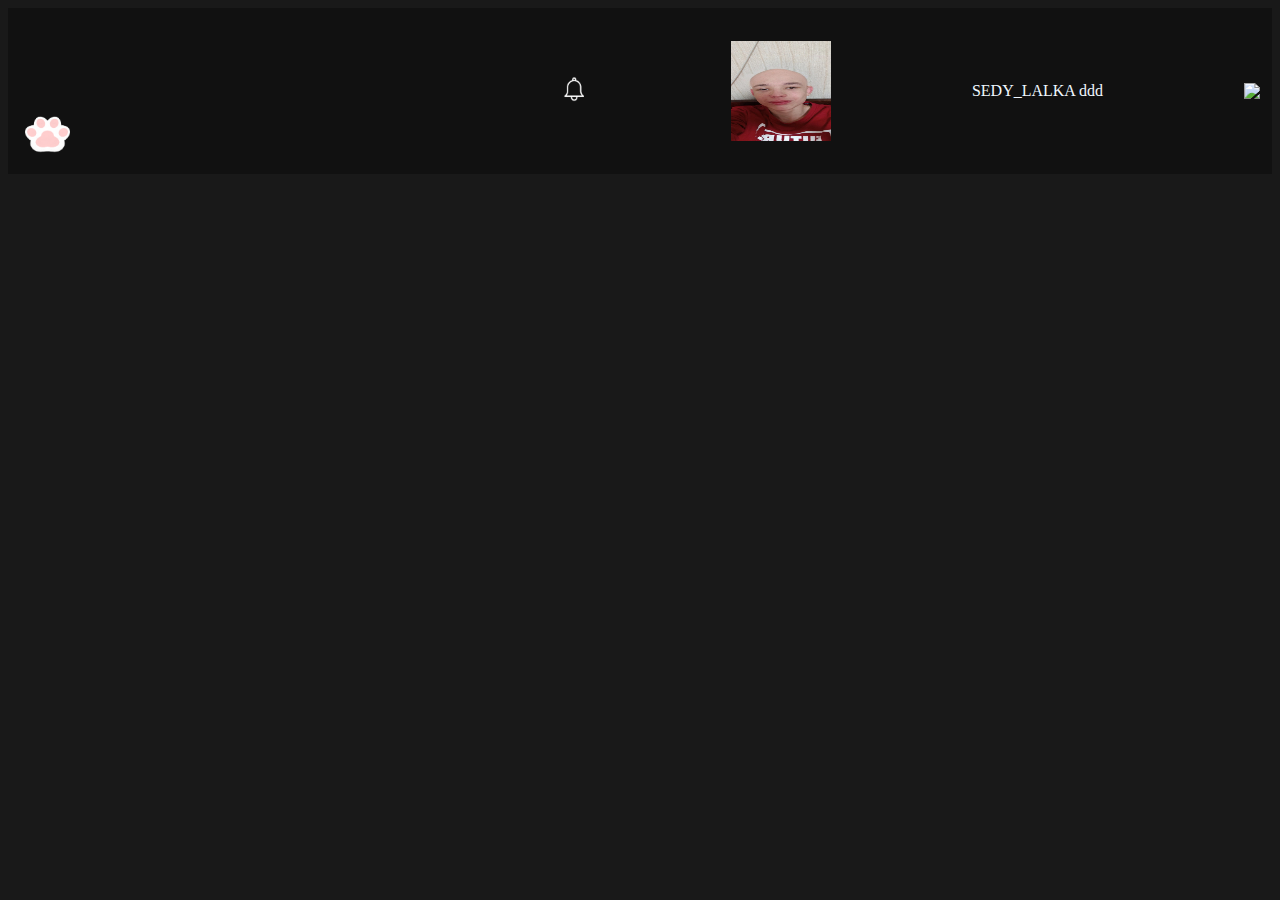
==== profile.html @ a7bff2e8 "сделали менюшк на правую сторону и вайбуем" ====
<!DOCTYPE html>
<html lang="en">
<head>
    <meta charset="UTF-8">
    <meta name="viewport" content="width=device-width, initial-scale=1.0">
    <title>Пользователь</title>
    <link rel="stylesheet" href="profile.css"> 
</head>
<body>
    <header class="header">
        <div class="headerDiv">

            <div class="paw" onclick="openNav()"><img src="images/paw icon.png" width="55px"></div>
            <div class = "headerPanel">

                <div class="notificButton" onclick="openNav()"><img src="images/notific icon.png" width="15px"></div>
                
                <div class="headerAva">
                    <img src="images/cute.png">
                </div>

                <div class="headerNick">
                    <p>SEDY_LALKA ddd</p>
                </div>

                <img src="arrow.svg"></img>

            </div>
    </header>
</body>
</html>
---- profile.css ----
html {
    background-color: rgb(25,25,25);
}
  
.header {  
    width: auto; height: 150px;
    padding: 8px 12px;
    background-color: rgb(17, 17, 17);
    
}

.headerDiv {
    width: auto; height: 150px;
    position: relative;
   

  
}

.headerPanel {
    right: 0px;
    width: 700px;
    height: 150px;
    position: absolute;
    display: flex;
    justify-content: space-between;
    margin: 0 auto;
    align-items: center;
    
}

.playfair-display-uniquifier {
    font-family: "Playfair Display", serif;
    font-optical-sizing: auto;
    font-weight: weight;
    font-style: normal;
}

.paw { 
    position: absolute;
    bottom: 0;
}

.notificButton img {
    filter: invert(100%);
    width: 30px;
 

}

.notificButton {
    text-align: center;
    width: 100%; height: 100%;
    justify-content: center;
    align-items: center;
    width: fit-content;
    height: fit-content;
}

.headerAva img {
    width: 100px;
    height: 100px;

 

}

.headerAva {
    width: 100px;
    height: 100px;
  
}

.headerNick p {
    color: aliceblue;
  
}

.headerNick {
    text-align: center;
    justify-content: center;
    align-items: center;
    width: fit-content;
    height: fit-content;
}
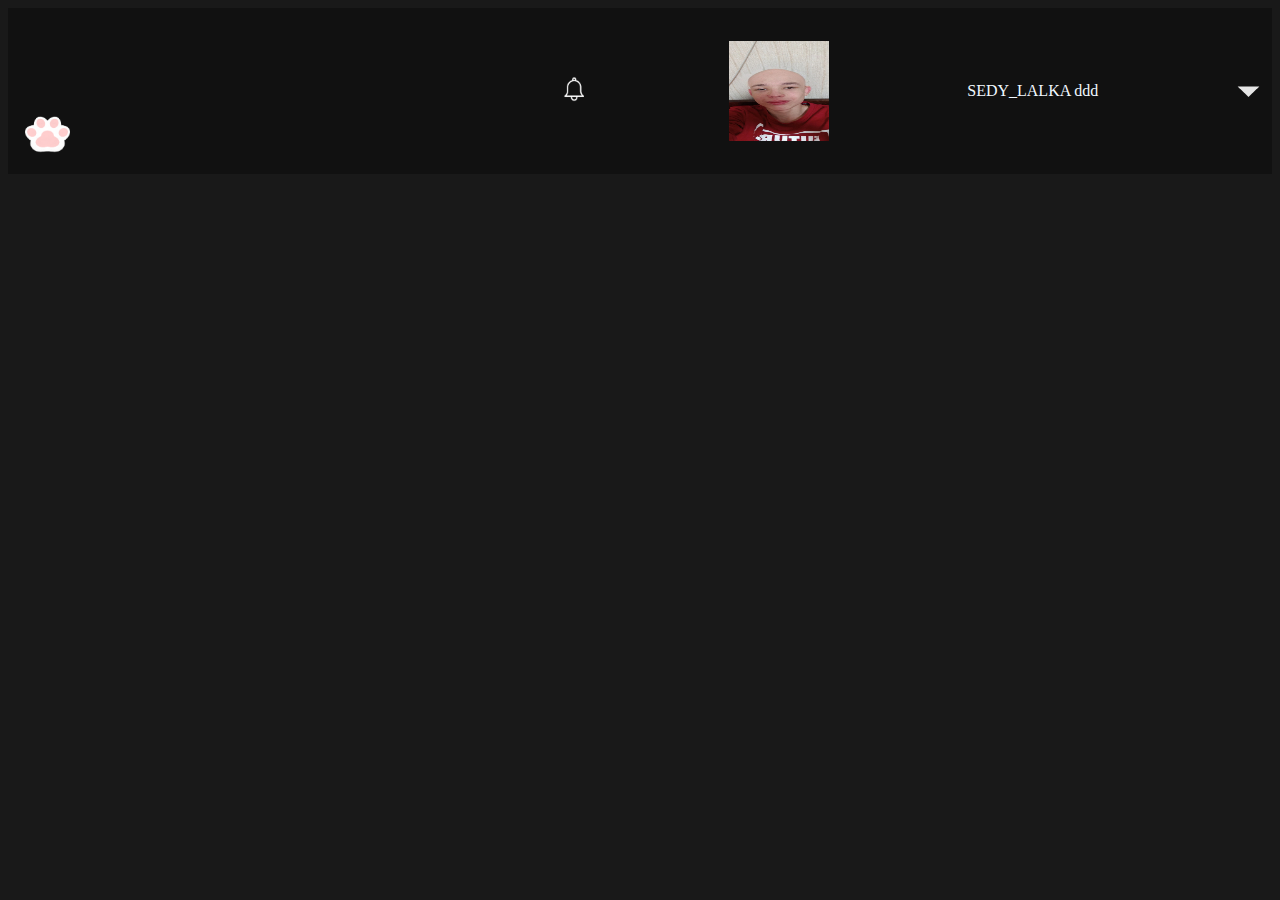
==== commit 9bed6a86: "сделали верхнее меню еще пизже. Осталось ток маржины короче забабахать и все" ====
--- a/profile.html
+++ b/profile.html
@@ -23,7 +23,7 @@
                     <p>SEDY_LALKA ddd</p>
                 </div>
 
-                <img src="arrow.svg"></img>
+                <img src="images/arrow.png"></img>
 
             </div>
     </header>
--- a/profile.css
+++ b/profile.css
@@ -12,9 +12,7 @@
 .headerDiv {
     width: auto; height: 150px;
     position: relative;
-   
-
-  
+ 
 }
 
 .headerPanel {
@@ -60,20 +58,16 @@
 .headerAva img {
     width: 100px;
     height: 100px;
-
- 
-
 }
 
 .headerAva {
     width: 100px;
     height: 100px;
-  
+
 }
 
 .headerNick p {
     color: aliceblue;
-  
 }
 
 .headerNick {
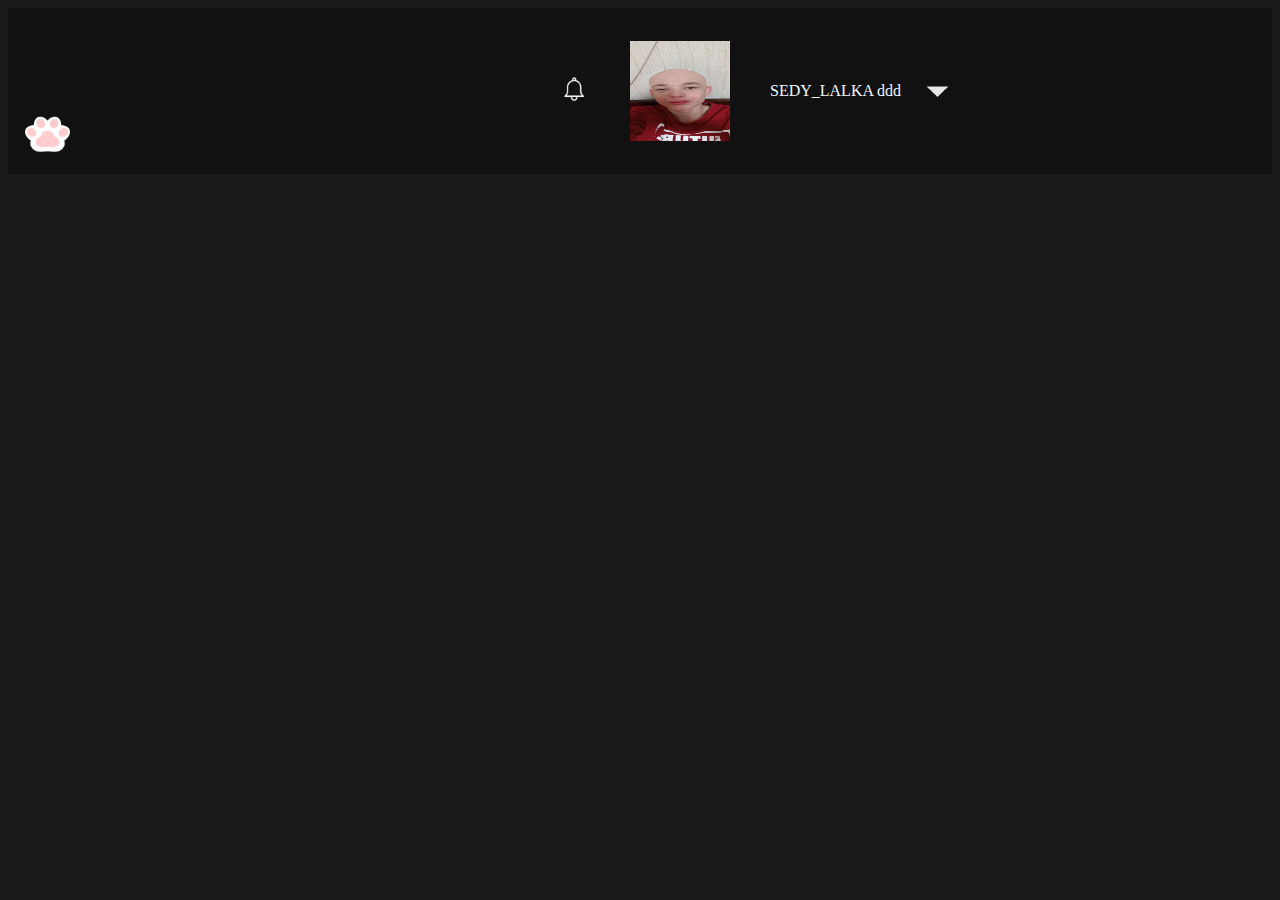
==== commit cf6cc2b7: "настроили нормально блять верхнее меню (шапку) урааааа" ====
--- a/profile.html
+++ b/profile.html
@@ -22,10 +22,12 @@
                 <div class="headerNick">
                     <p>SEDY_LALKA ddd</p>
                 </div>
+                
+                <img class="avaArrow" src="images/arrow.png"></img>
 
-                <img src="images/arrow.png"></img>
-
-            </div>
+            </div> 
+            
+            
     </header>
 </body>
 </html>--- a/profile.css
+++ b/profile.css
@@ -21,7 +21,6 @@
     height: 150px;
     position: absolute;
     display: flex;
-    justify-content: space-between;
     margin: 0 auto;
     align-items: center;
     
@@ -63,7 +62,7 @@
 .headerAva {
     width: 100px;
     height: 100px;
-
+    padding:40px;
 }
 
 .headerNick p {
@@ -76,4 +75,8 @@
     align-items: center;
     width: fit-content;
     height: fit-content;
+}
+.avaArrow {
+   
+    padding:25px;
 }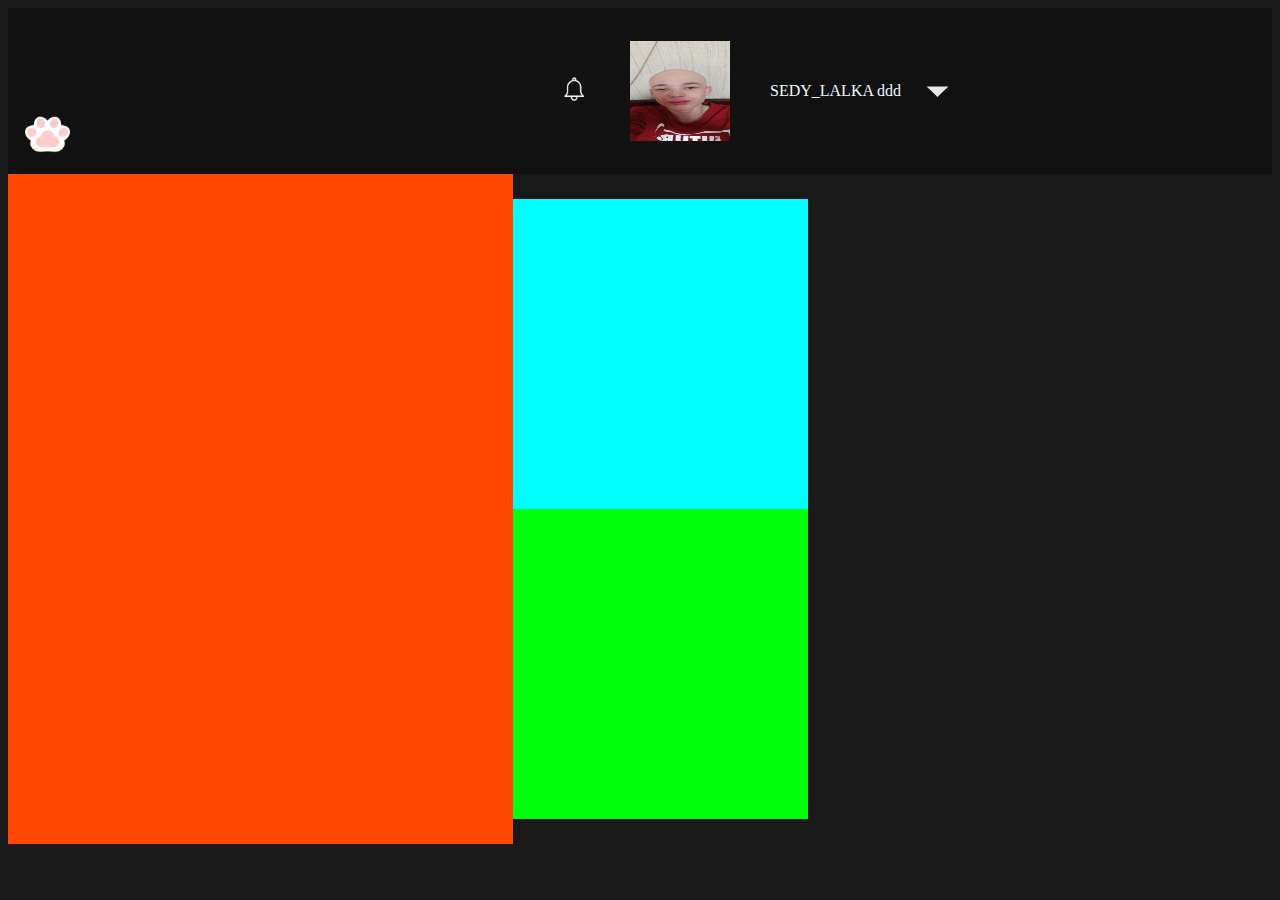
==== commit 72a1c85d: "сделали шапку и начинаем делать главную хуету" ====
--- a/profile.html
+++ b/profile.html
@@ -24,10 +24,25 @@
                 </div>
                 
                 <img class="avaArrow" src="images/arrow.png"></img>
+            </div> 
+    </header>
 
-            </div> 
-            
-            
-    </header>
+    <div class="main">
+        <div class="profile-block">
+
+        </div>
+
+        <div class="blocks-div">
+            <div class="block-1">
+
+            </div>
+
+
+            <div class="block-2">
+                
+            </div>
+        </div>
+    </div>
+
 </body>
 </html>--- a/profile.css
+++ b/profile.css
@@ -55,6 +55,7 @@
 }
 
 .headerAva img {
+
     width: 100px;
     height: 100px;
 }
@@ -79,4 +80,44 @@
 .avaArrow {
    
     padding:25px;
-}+}
+.main{
+
+}
+.profile-div{
+height:;
+width: ;
+}
+.blocks-div{
+
+}
+
+.main {
+    display: flex;
+    align-items: center;
+    text-align: center;
+    
+
+}
+
+.profile-block {
+    background-color: rgb(255, 72, 0);
+    height:670px;
+    width: 505px;
+}
+
+.block-1 {
+    background-color: aqua;
+    height:310px;
+    width: 295px;
+    text-align: center;
+}
+
+.block-2 {
+    background-color: rgb(0, 255, 13);
+    height:310px;
+    width: 295px;
+    text-align: center;
+}
+
+
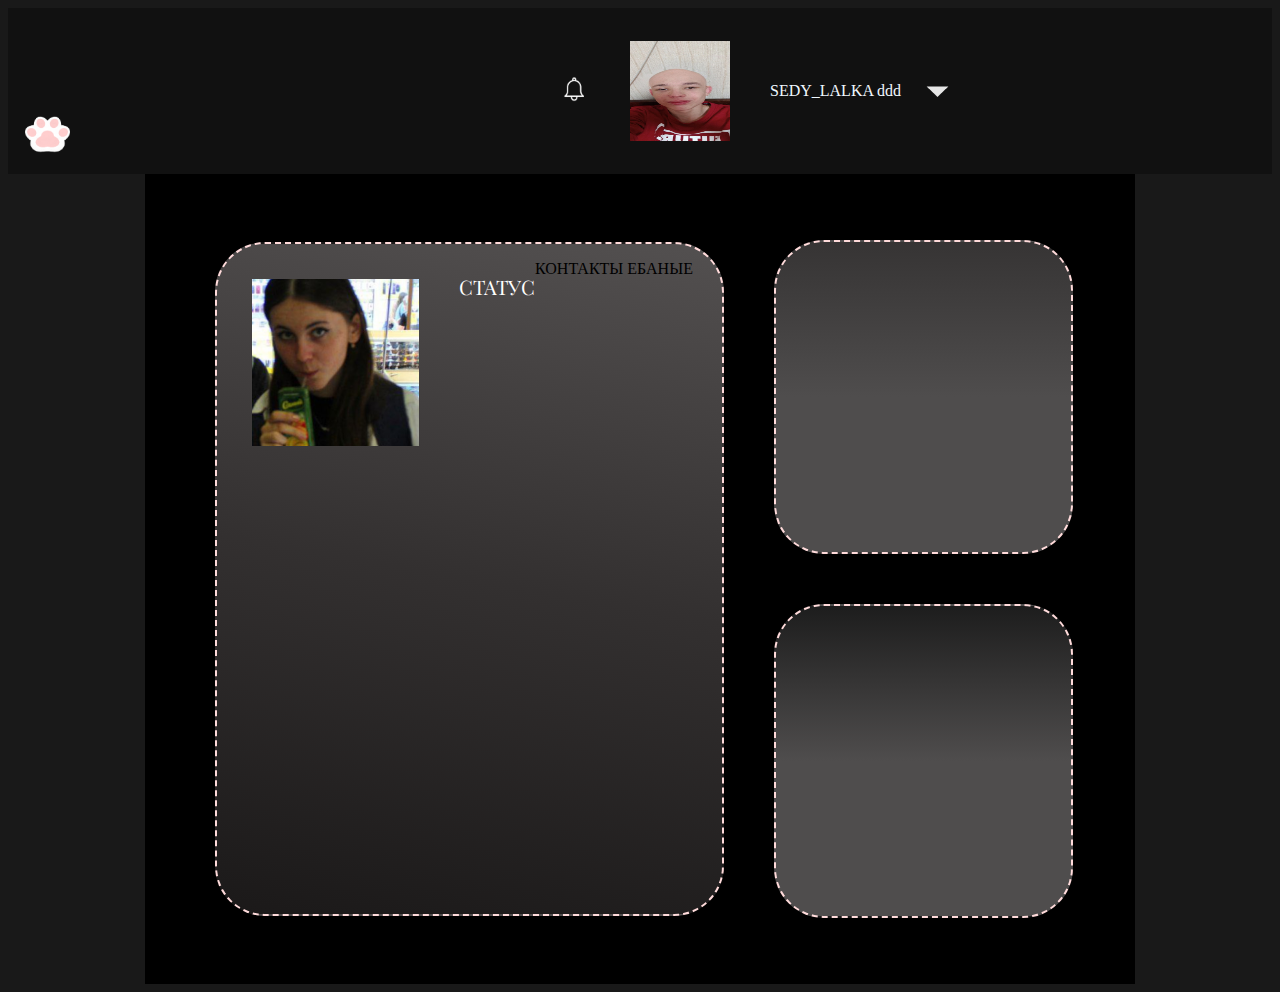
==== commit f1923ad7: "начали заполнять блок профиля. Я ебал градиенты." ====
--- a/profile.html
+++ b/profile.html
@@ -1,8 +1,12 @@
 <!DOCTYPE html>
 <html lang="en">
 <head>
+    
     <meta charset="UTF-8">
     <meta name="viewport" content="width=device-width, initial-scale=1.0">
+    <link rel="preconnect" href="https://fonts.googleapis.com">
+    <link rel="preconnect" href="https://fonts.gstatic.com" crossorigin>
+    <link href="https://fonts.googleapis.com/css2?family=Cute+Font&family=DM+Serif+Display:ital@0;1&family=Merienda:wght@300..900&family=Playfair+Display:ital,wght@0,400..900;1,400..900&family=Rokkitt:ital,wght@0,100..900;1,100..900&family=Snowburst+One&display=swap" rel="stylesheet">
     <title>Пользователь</title>
     <link rel="stylesheet" href="profile.css"> 
 </head>
@@ -29,8 +33,21 @@
 
     <div class="main">
         <div class="profile-block">
-
+            <div class = "ava">
+            <img src = "images/vetka.png">
+            </div>
+            <div class = "status">
+                <p> СТАТУС</p>
+            </div>
+            <div class = "contact">
+                <p> КОНТАКТЫ ЕБАНЫЕ</p>
+            </div>
+            <div class = "socsety"></div>
+            <img src = "">
+            <img src = "">
+            <img src = "">
         </div>
+    
 
         <div class="blocks-div">
             <div class="block-1">
--- a/profile.css
+++ b/profile.css
@@ -81,43 +81,106 @@
    
     padding:25px;
 }
-.main{
 
-}
-.profile-div{
-height:;
-width: ;
-}
-.blocks-div{
-
-}
 
 .main {
     display: flex;
     align-items: center;
     text-align: center;
+    margin: 0 auto;
+    width:990px;
+    height:810px;
+    background-color: black;
     
 
 }
 
 .profile-block {
-    background-color: rgb(255, 72, 0);
+
+    background-image: linear-gradient(10deg, #1b1919, #333030, #535050);
+    border: 2px dashed rgb(255, 219, 219);
+
+    /* background-image:-o-linear-gradient(); */
     height:670px;
     width: 505px;
+    margin-left: 70px;
+    margin-right: 50px;
+    margin-top: 70px;
+    margin-bottom: 70px;
+    border-radius: 50px;
+
+    display: flex;
+    
 }
 
 .block-1 {
+    background-image: linear-gradient(180deg, #363434, #4F4D4D, #4F4D4D);
+    border: 2px dashed rgb(255, 219, 219);
+
     background-color: aqua;
     height:310px;
     width: 295px;
     text-align: center;
+    margin-bottom: 50px;
+    border-radius: 50px;
+
+   
 }
 
 .block-2 {
+    background-image: linear-gradient(180deg, #1d1d1d, #4F4D4D, #4F4D4D);
+    border: 2px dashed rgb(255, 219, 219);
+
     background-color: rgb(0, 255, 13);
     height:310px;
     width: 295px;
     text-align: center;
+    border-radius: 50px;
+    
 }
 
+.status p {
+    font-size: 20px;
+    color: #FFFFFF;
+    font-family: "Playfair Display", serif;  
+   
+  
+    
 
+}
+
+.status {
+    width: fit-content; 
+    height: fit-content;
+    margin-left: 40px;
+    margin-top: 9px;
+    
+}
+
+.contact {
+
+}
+.socsety {
+    
+}
+
+.ava {
+    left:0; 
+    position: relative;
+    width: fit-content;
+    height: fit-content;
+    margin-left: 35px;
+    margin-top: 35px;
+
+
+}
+
+.ava img {
+    width:167px;
+    height:167px;
+    
+}
+   
+   
+
+
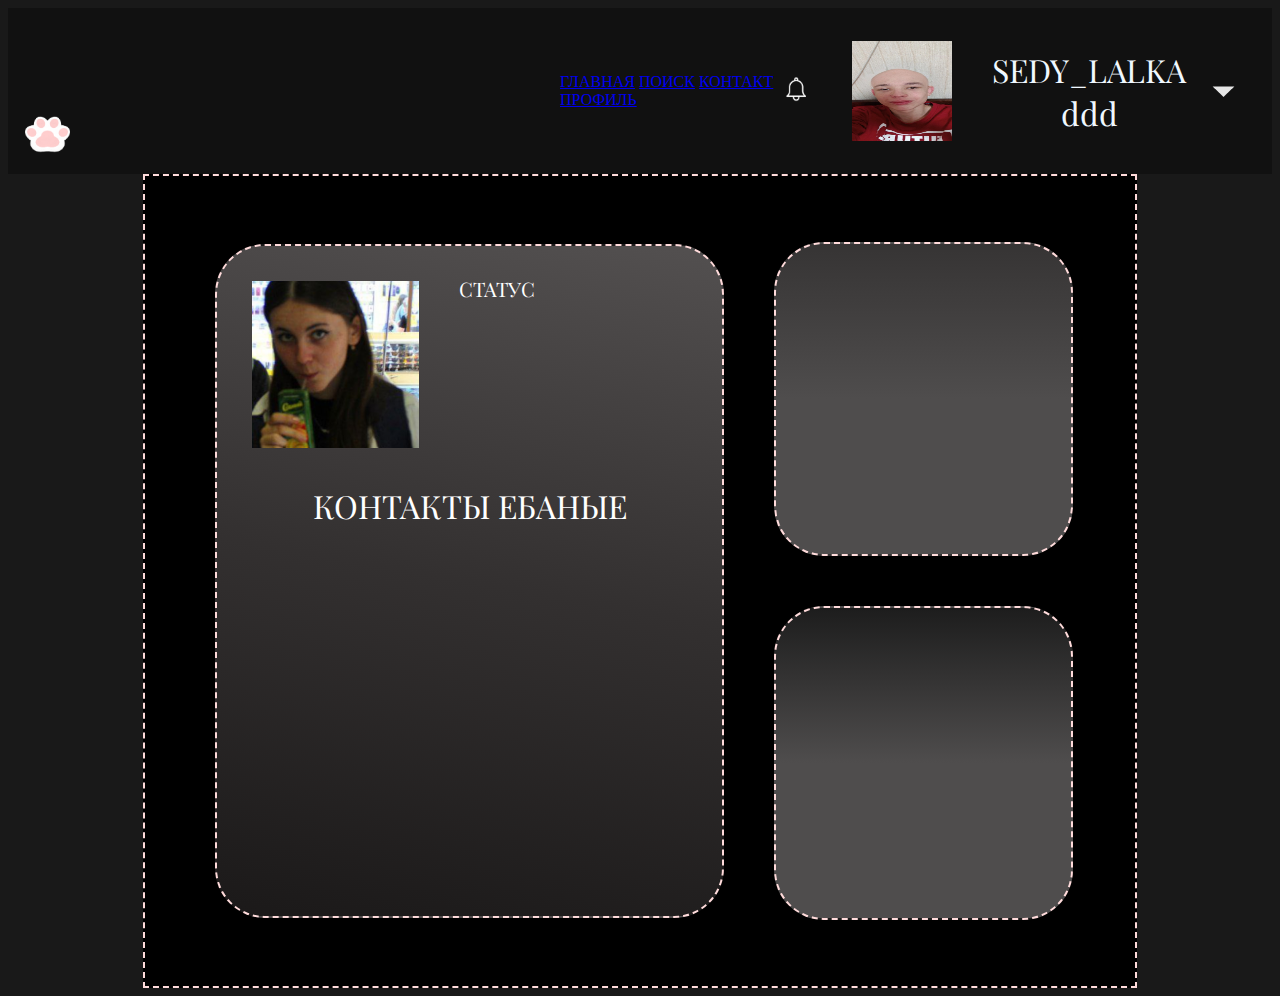
==== commit ca79a3e1: "продолжаем оформлять главный блок с профилем, я ебал." ====
--- a/profile.html
+++ b/profile.html
@@ -11,11 +11,18 @@
     <link rel="stylesheet" href="profile.css"> 
 </head>
 <body>
+
     <header class="header">
         <div class="headerDiv">
 
             <div class="paw" onclick="openNav()"><img src="images/paw icon.png" width="55px"></div>
             <div class = "headerPanel">
+                <div class="row space-between page" >
+                    <a href="index.html"><class="home">ГЛАВНАЯ</a>
+                    <a href="#"><class="search">ПОИСК</a>
+                    <a href="#"><class="envelope">КОНТАКТ</a>
+                    <a href="profile.html">ПРОФИЛЬ</a>
+                </div>
 
                 <div class="notificButton" onclick="openNav()"><img src="images/notific icon.png" width="15px"></div>
                 
@@ -33,15 +40,26 @@
 
     <div class="main">
         <div class="profile-block">
-            <div class = "ava">
-            <img src = "images/vetka.png">
+            <div class="ava-status">
+
+            
+                <div class = "ava">
+                <img src = "images/vetka.png">
+                </div>
+                <div class = "status">
+                    <p> СТАТУС</p>
+                </div>
+
             </div>
-            <div class = "status">
-                <p> СТАТУС</p>
+
+            
+            <div class = "zagolovok">
+                <p> КОНТАКТЫ ЕБАНЫЕ</p>
+                <div class = "contact">
+
+                </div>
             </div>
-            <div class = "contact">
-                <p> КОНТАКТЫ ЕБАНЫЕ</p>
-            </div>
+                
             <div class = "socsety"></div>
             <img src = "">
             <img src = "">
--- a/profile.css
+++ b/profile.css
@@ -1,7 +1,24 @@
+/* ТЕКСТА ПОДКЛЮЧЕНИЯ И ТАК ДАЛЕЕ ТЕКСТА ПОДКЛЮЧЕНИЯ И ТАК ДАЛЕЕ ТЕКСТА ПОДКЛЮЧЕНИЯ И ТАК ДАЛЕЕ ТЕКСТА ПОДКЛЮЧЕНИЯ И ТАК ДАЛЕЕ */
+  /* ТЕКСТА ПОДКЛЮЧЕНИЯ И ТАК ДАЛЕЕ ТЕКСТА ПОДКЛЮЧЕНИЯ И ТАК ДАЛЕЕ ТЕКСТА ПОДКЛЮЧЕНИЯ И ТАК ДАЛЕЕ ТЕКСТА ПОДКЛЮЧЕНИЯ И ТАК ДАЛЕЕ */
+    /* ТЕКСТА ПОДКЛЮЧЕНИЯ И ТАК ДАЛЕЕ ТЕКСТА ПОДКЛЮЧЕНИЯ И ТАК ДАЛЕЕ ТЕКСТА ПОДКЛЮЧЕНИЯ И ТАК ДАЛЕЕ ТЕКСТА ПОДКЛЮЧЕНИЯ И ТАК ДАЛЕЕ */
+      /* ТЕКСТА ПОДКЛЮЧЕНИЯ И ТАК ДАЛЕЕ ТЕКСТА ПОДКЛЮЧЕНИЯ И ТАК ДАЛЕЕ ТЕКСТА ПОДКЛЮЧЕНИЯ И ТАК ДАЛЕЕ ТЕКСТА ПОДКЛЮЧЕНИЯ И ТАК ДАЛЕЕ */
+
+.playfair-display-uniquifier {
+    font-family: "Playfair Display", serif;
+    font-optical-sizing: auto;
+    font-weight: weight;
+    font-style: normal;
+}
+
 html {
     background-color: rgb(25,25,25);
 }
-  
+
+ /* ШАПКА ШАПКА ШАПКА ШАПКА ШАПКА ШАПКА ШАПКА ШАПКА ШАПКА ШАПКА ШАПКА ШАПКА ШАПКА ШАПКА ШАПКА*/
+  /* ШАПКА ШАПКА ШАПКА ШАПКА ШАПКА ШАПКА ШАПКА ШАПКА ШАПКА ШАПКА ШАПКА ШАПКА ШАПКА ШАПКА ШАПКА*/
+   /* ШАПКА ШАПКА ШАПКА ШАПКА ШАПКА ШАПКА ШАПКА ШАПКА ШАПКА ШАПКА ШАПКА ШАПКА ШАПКА ШАПКА ШАПКА*/
+    /* ШАПКА ШАПКА ШАПКА ШАПКА ШАПКА ШАПКА ШАПКА ШАПКА ШАПКА ШАПКА ШАПКА ШАПКА ШАПКА ШАПКА ШАПКА*/
+
 .header {  
     width: auto; height: 150px;
     padding: 8px 12px;
@@ -26,13 +43,6 @@
     
 }
 
-.playfair-display-uniquifier {
-    font-family: "Playfair Display", serif;
-    font-optical-sizing: auto;
-    font-weight: weight;
-    font-style: normal;
-}
-
 .paw { 
     position: absolute;
     bottom: 0;
@@ -68,6 +78,8 @@
 
 .headerNick p {
     color: aliceblue;
+    font-size: 32px;
+    font-family: "Playfair Display", serif;  
 }
 
 .headerNick {
@@ -76,6 +88,7 @@
     align-items: center;
     width: fit-content;
     height: fit-content;
+    
 }
 .avaArrow {
    
@@ -83,17 +96,27 @@
 }
 
 
+/* БАДИ БАДИ БАДИ БАДИ БАДИ БАДИ БАДИ БАДИ БАДИ БАДИ БАДИ БАДИ БАДИ БАДИ БАДИ БАДИ БАДИ БАДИ БАДИ БАДИ БАДИ БАДИ БАДИ БАДИ БАДИ БАДИ БАДИ БАДИ */
+  /* БАДИ БАДИ БАДИ БАДИ БАДИ БАДИ БАДИ БАДИ БАДИ БАДИ БАДИ БАДИ БАДИ БАДИ БАДИ БАДИ БАДИ БАДИ БАДИ БАДИ БАДИ БАДИ БАДИ БАДИ БАДИ БАДИ БАДИ БАДИ */
+    /* БАДИ БАДИ БАДИ БАДИ БАДИ БАДИ БАДИ БАДИ БАДИ БАДИ БАДИ БАДИ БАДИ БАДИ БАДИ БАДИ БАДИ БАДИ БАДИ БАДИ БАДИ БАДИ БАДИ БАДИ БАДИ БАДИ БАДИ БАДИ */
+       /* БАДИ БАДИ БАДИ БАДИ БАДИ БАДИ БАДИ БАДИ БАДИ БАДИ БАДИ БАДИ БАДИ БАДИ БАДИ БАДИ БАДИ БАДИ БАДИ БАДИ БАДИ БАДИ БАДИ БАДИ БАДИ БАДИ БАДИ БАДИ */
+
 .main {
+    border: 2px dashed rgb(255, 219, 219);
+    background-color: black;
+
     display: flex;
     align-items: center;
     text-align: center;
     margin: 0 auto;
     width:990px;
     height:810px;
-    background-color: black;
-    
-
-}
+}
+
+/* БЛОК НОМЕР 1 (ПРОФИЛЬ) БЛОК НОМЕР 1 (ПРОФИЛЬ) БЛОК НОМЕР 1 (ПРОФИЛЬ) БЛОК НОМЕР 1 (ПРОФИЛЬ) БЛОК НОМЕР 1 (ПРОФИЛЬ) БЛОК НОМЕР 1 (ПРОФИЛЬ) */
+  /* БЛОК НОМЕР 1 (ПРОФИЛЬ) БЛОК НОМЕР 1 (ПРОФИЛЬ) БЛОК НОМЕР 1 (ПРОФИЛЬ) БЛОК НОМЕР 1 (ПРОФИЛЬ) БЛОК НОМЕР 1 (ПРОФИЛЬ) БЛОК НОМЕР 1 (ПРОФИЛЬ) */
+    /* БЛОК НОМЕР 1 (ПРОФИЛЬ) БЛОК НОМЕР 1 (ПРОФИЛЬ) БЛОК НОМЕР 1 (ПРОФИЛЬ) БЛОК НОМЕР 1 (ПРОФИЛЬ) БЛОК НОМЕР 1 (ПРОФИЛЬ) БЛОК НОМЕР 1 (ПРОФИЛЬ) */
+      /* БЛОК НОМЕР 1 (ПРОФИЛЬ) БЛОК НОМЕР 1 (ПРОФИЛЬ) БЛОК НОМЕР 1 (ПРОФИЛЬ) БЛОК НОМЕР 1 (ПРОФИЛЬ) БЛОК НОМЕР 1 (ПРОФИЛЬ) БЛОК НОМЕР 1 (ПРОФИЛЬ) */
 
 .profile-block {
 
@@ -109,8 +132,12 @@
     margin-bottom: 70px;
     border-radius: 50px;
 
+    /* display: flex; */
+    
+}
+
+.ava-status {
     display: flex;
-    
 }
 
 .block-1 {
@@ -131,7 +158,6 @@
     background-image: linear-gradient(180deg, #1d1d1d, #4F4D4D, #4F4D4D);
     border: 2px dashed rgb(255, 219, 219);
 
-    background-color: rgb(0, 255, 13);
     height:310px;
     width: 295px;
     text-align: center;
@@ -143,9 +169,7 @@
     font-size: 20px;
     color: #FFFFFF;
     font-family: "Playfair Display", serif;  
-   
-  
-    
+
 
 }
 
@@ -156,9 +180,26 @@
     margin-top: 9px;
     
 }
-
+.Zagolovok {
+    width: fit-content; 
+    height: fit-content;
+    display: inline-block;
+}
 .contact {
-
+    width: fit-content; 
+    height: fit-content;
+   
+}
+.contact p {
+    font-size: 20px;
+    color: #FFFFFF;
+    font-family: "Playfair Display", serif;  
+   
+}
+.zagolovok p {
+    font-size: 32px;
+    color: #FFFFFF;
+    font-family: "Playfair Display", serif;  
 }
 .socsety {
     
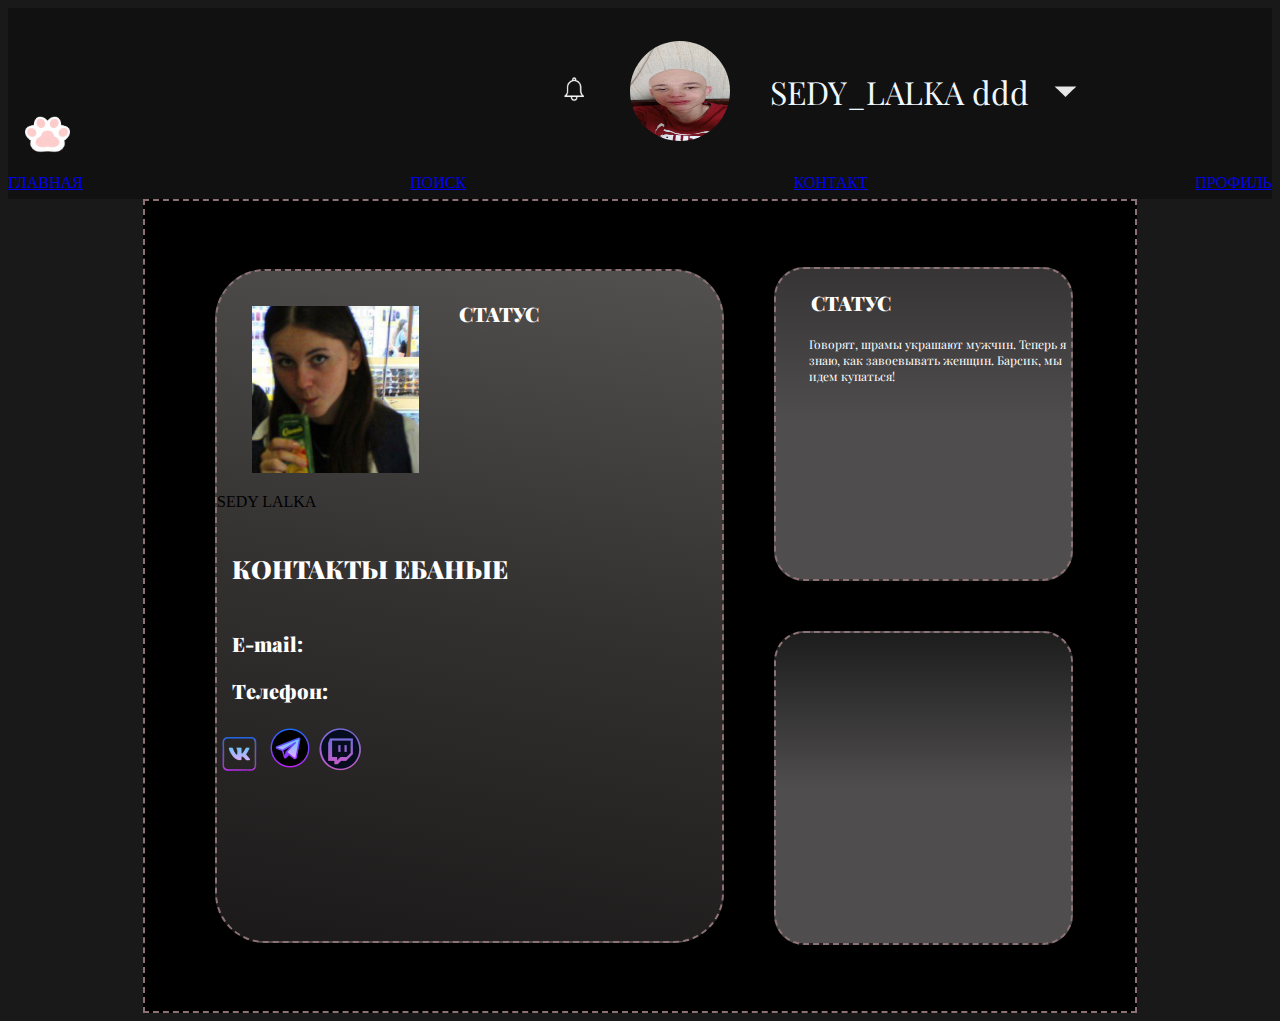
==== commit 59a36ea9: "заполняем все еще блоки и вайбуем" ====
--- a/profile.html
+++ b/profile.html
@@ -17,12 +17,7 @@
 
             <div class="paw" onclick="openNav()"><img src="images/paw icon.png" width="55px"></div>
             <div class = "headerPanel">
-                <div class="row space-between page" >
-                    <a href="index.html"><class="home">ГЛАВНАЯ</a>
-                    <a href="#"><class="search">ПОИСК</a>
-                    <a href="#"><class="envelope">КОНТАКТ</a>
-                    <a href="profile.html">ПРОФИЛЬ</a>
-                </div>
+            
 
                 <div class="notificButton" onclick="openNav()"><img src="images/notific icon.png" width="15px"></div>
                 
@@ -37,7 +32,12 @@
                 <img class="avaArrow" src="images/arrow.png"></img>
             </div> 
     </header>
-
+    <div class="menu">
+        <a href="index.html"><class="home">ГЛАВНАЯ</a>
+        <a href="#"><class="search">ПОИСК</a>
+        <a href="#"><class="envelope">КОНТАКТ</a>
+        <a href="profile.html">ПРОФИЛЬ</a>
+    </div>
     <div class="main">
         <div class="profile-block">
             <div class="ava-status">
@@ -46,36 +46,53 @@
                 <div class = "ava">
                 <img src = "images/vetka.png">
                 </div>
-                <div class = "status">
+                <div class = "status_main">
                     <p> СТАТУС</p>
                 </div>
 
             </div>
 
             
-            <div class = "zagolovok">
-                <p> КОНТАКТЫ ЕБАНЫЕ</p>
+            <div class = "text_profile">
+                <div class="nick_profile">
+                    <p>SEDY LALKA</p>
+                </div>
+                <div class="title_profile">
+                    <p> КОНТАКТЫ ЕБАНЫЕ</p>
+                </div>
                 <div class = "contact">
-
+                    <p>E-mail:</p>
+                    <p>Телефон:</p>
                 </div>
             </div>
                 
-            <div class = "socsety"></div>
-            <img src = "">
-            <img src = "">
-            <img src = "">
+            <div class = "socsety"> 
+                <img src = "images/vk purple.png" width="45px" height="36px">
+                <img src = "images/tg purple.png"width="48px" height="48px">
+                <img src = "images/twich purple.png"width="45px" height="45px">
+            </div>
+            
         </div>
     
 
         <div class="blocks-div">
+            
             <div class="block-1">
-
+                <div class = "status_block"> <p>СТАТУС</p></div>
+                <div class="text_block"><p>Говорят, шрамы украшают мужчин. Теперь я знаю, как завоевывать женщин. Барсик, мы идем купаться!</p></div>
             </div>
 
 
             <div class="block-2">
-                
+                <div class="cols-1block">
+                    <p> </p>
+                </div>
+                <div class="cols-2block">
+                    <p> </p>
+            
             </div>
+
+            
         </div>
     </div>
 
--- a/profile.css
+++ b/profile.css
@@ -68,6 +68,7 @@
 
     width: 100px;
     height: 100px;
+    border-radius: 90px;
 }
 
 .headerAva {
@@ -94,6 +95,13 @@
    
     padding:25px;
 }
+.menu{
+    background-color: rgb(17,17,17);
+    
+    justify-content:space-between;
+    width: auto; height: 25px;
+    display: flex;
+}
 
 
 /* БАДИ БАДИ БАДИ БАДИ БАДИ БАДИ БАДИ БАДИ БАДИ БАДИ БАДИ БАДИ БАДИ БАДИ БАДИ БАДИ БАДИ БАДИ БАДИ БАДИ БАДИ БАДИ БАДИ БАДИ БАДИ БАДИ БАДИ БАДИ */
@@ -102,12 +110,12 @@
        /* БАДИ БАДИ БАДИ БАДИ БАДИ БАДИ БАДИ БАДИ БАДИ БАДИ БАДИ БАДИ БАДИ БАДИ БАДИ БАДИ БАДИ БАДИ БАДИ БАДИ БАДИ БАДИ БАДИ БАДИ БАДИ БАДИ БАДИ БАДИ */
 
 .main {
-    border: 2px dashed rgb(255, 219, 219);
+    border: 2px dashed #8C7274;
     background-color: black;
 
     display: flex;
     align-items: center;
-    text-align: center;
+    /* text-align: center; */
     margin: 0 auto;
     width:990px;
     height:810px;
@@ -121,7 +129,7 @@
 .profile-block {
 
     background-image: linear-gradient(10deg, #1b1919, #333030, #535050);
-    border: 2px dashed rgb(255, 219, 219);
+    border: 2px dashed #8C7274;
 
     /* background-image:-o-linear-gradient(); */
     height:670px;
@@ -130,6 +138,8 @@
     margin-right: 50px;
     margin-top: 70px;
     margin-bottom: 70px;
+
+
     border-radius: 50px;
 
     /* display: flex; */
@@ -139,70 +149,85 @@
 .ava-status {
     display: flex;
 }
-
+.nick_profile{
+    
+}
 .block-1 {
     background-image: linear-gradient(180deg, #363434, #4F4D4D, #4F4D4D);
-    border: 2px dashed rgb(255, 219, 219);
+    border: 2px dashed #8C7274;
 
     background-color: aqua;
     height:310px;
     width: 295px;
-    text-align: center;
     margin-bottom: 50px;
-    border-radius: 50px;
+    border-radius: 30px;
 
    
 }
 
 .block-2 {
     background-image: linear-gradient(180deg, #1d1d1d, #4F4D4D, #4F4D4D);
-    border: 2px dashed rgb(255, 219, 219);
+    border: 2px dashed #8C7274;
 
     height:310px;
     width: 295px;
     text-align: center;
-    border-radius: 50px;
-    
-}
-
-.status p {
+
+    border-radius: 30px;
+    
+}
+
+.status_main p {
     font-size: 20px;
     color: #FFFFFF;
     font-family: "Playfair Display", serif;  
-
-
-}
-
-.status {
+    font-weight: 900;
+}
+
+.status_main {
     width: fit-content; 
     height: fit-content;
     margin-left: 40px;
     margin-top: 9px;
     
 }
-.Zagolovok {
+.title_profile {
     width: fit-content; 
     height: fit-content;
     display: inline-block;
+    margin-right: 140px;
+    font-weight: 900;
 }
 .contact {
     width: fit-content; 
     height: fit-content;
-   
+    margin-left:15px;
+    
 }
 .contact p {
     font-size: 20px;
     color: #FFFFFF;
     font-family: "Playfair Display", serif;  
-   
-}
-.zagolovok p {
-    font-size: 32px;
-    color: #FFFFFF;
-    font-family: "Playfair Display", serif;  
-}
+    font-weight: 900;
+   
+}
+.title_profile p {
+    color: #FFFFFF;
+    font-family: "Playfair Display", serif;  
+    font-size: 25px;
+}
+.title_profile {
+    margin-left:15px;
+}
+    
+
 .socsety {
-    
+    width: fit-content; 
+    height: fit-content;
+    bottom: 0px;
+}
+.socsety img {
+
 }
 
 .ava {
@@ -215,13 +240,48 @@
 
 
 }
-
 .ava img {
     width:167px;
     height:167px;
     
 }
-   
-   
-
-
+.text_block{
+    font-size: 12px;
+    color: #FFFFFF;
+    font-family: "Playfair Display", serif;
+    margin-left: 33px;
+
+}
+    
+.status_block{
+    font-size: 20px;
+    width: fit-content; 
+    height: fit-content; 
+    margin-left: 35px;
+
+    font-family: "Playfair Display", serif;
+    font-weight: 900;
+}
+
+.block-1 p {
+    color: #FFFFFF;
+    font-family: "Playfair Display", serif; 
+    width: fit-content; 
+    height: fit-content; 
+}
+.cols-1block{
+    font-size: 12px;
+    width: fit-content; 
+    height: fit-content; 
+    margin-left: 35px;
+}
+.cols-2block{
+    font-size: 12px;
+    width: fit-content; 
+    height: fit-content; 
+    margin-left: 35px;
+
+}
+   
+
+
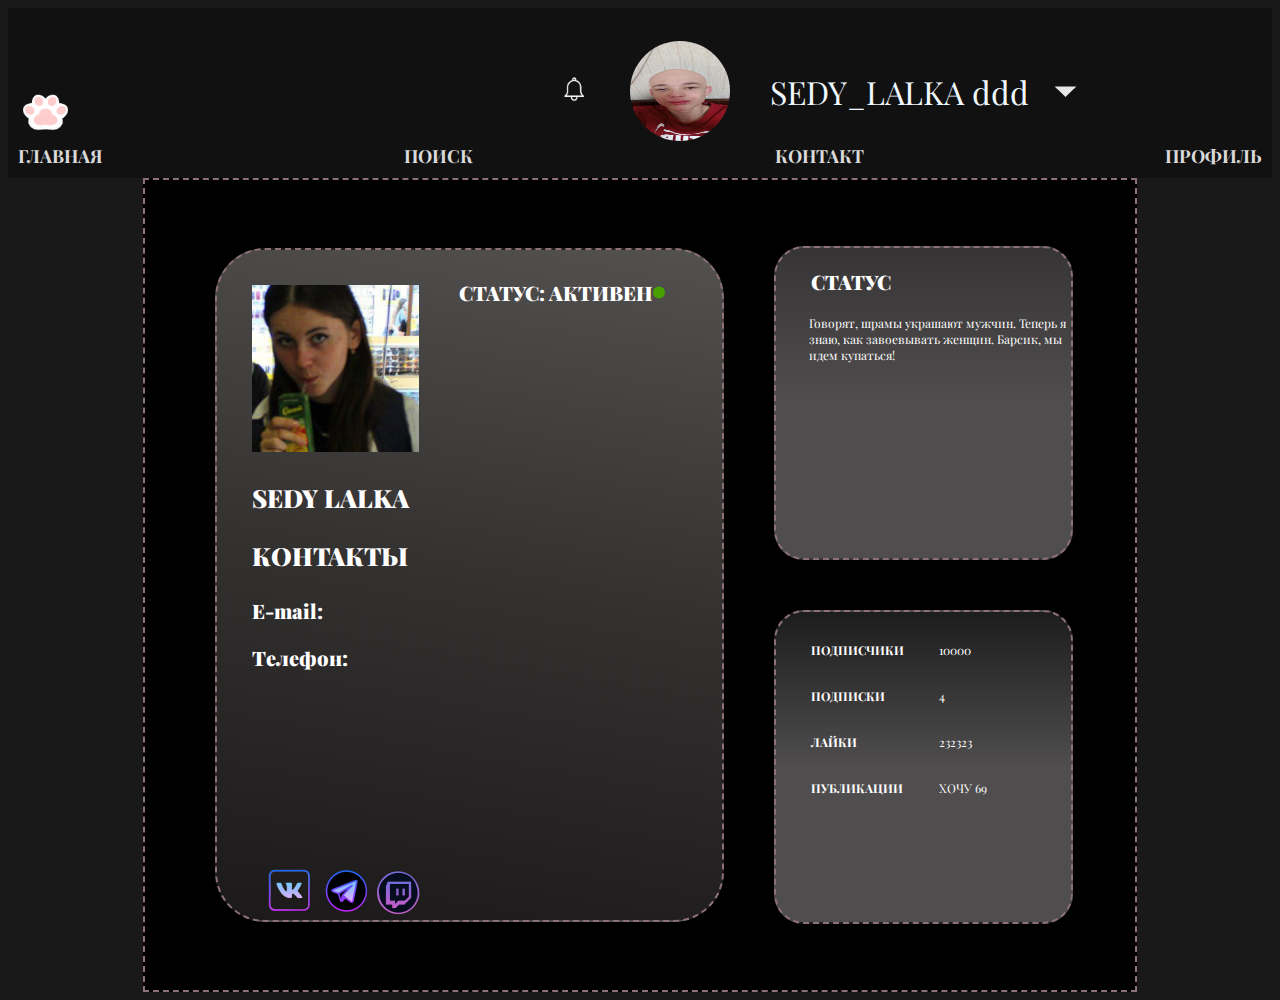
==== commit d3635bb6: "в целом доделали содержимое. Осталось только разукрасить и додизайнить страницу чтобы все красивеньк" ====
--- a/profile.html
+++ b/profile.html
@@ -42,12 +42,14 @@
         <div class="profile-block">
             <div class="ava-status">
 
-            
+        
                 <div class = "ava">
                 <img src = "images/vetka.png">
                 </div>
+
                 <div class = "status_main">
-                    <p> СТАТУС</p>
+                <p> СТАТУС: АКТИВЕН</p>
+                <img src = "images/green.svg">
                 </div>
 
             </div>
@@ -58,7 +60,7 @@
                     <p>SEDY LALKA</p>
                 </div>
                 <div class="title_profile">
-                    <p> КОНТАКТЫ ЕБАНЫЕ</p>
+                    <p> КОНТАКТЫ</p>
                 </div>
                 <div class = "contact">
                     <p>E-mail:</p>
@@ -67,9 +69,9 @@
             </div>
                 
             <div class = "socsety"> 
-                <img src = "images/vk purple.png" width="45px" height="36px">
-                <img src = "images/tg purple.png"width="48px" height="48px">
-                <img src = "images/twich purple.png"width="45px" height="45px">
+                <img src = "images/vk purple.png">
+                <img src = "images/tg purple.png">
+                <img src = "images/twich purple.png">
             </div>
             
         </div>
@@ -85,10 +87,18 @@
 
             <div class="block-2">
                 <div class="cols-1block">
-                    <p> </p>
+                    <p>ПОДПИСЧИКИ</p>
+                    <p>ПОДПИСКИ</p>
+                    <p>ЛАЙКИ</p>
+                    <p>ПУБЛИКАЦИИ</p>
+
                 </div>
                 <div class="cols-2block">
-                    <p> </p>
+                    <p> 10000 </p>
+                    <p> 4</p>
+                    <p> 232323</p>
+                    <p> ХОЧУ 69</p>
+                
             
             </div>
 
--- a/profile.css
+++ b/profile.css
@@ -20,14 +20,14 @@
     /* ШАПКА ШАПКА ШАПКА ШАПКА ШАПКА ШАПКА ШАПКА ШАПКА ШАПКА ШАПКА ШАПКА ШАПКА ШАПКА ШАПКА ШАПКА*/
 
 .header {  
-    width: auto; height: 150px;
+    width: auto; height: 120px;
     padding: 8px 12px;
     background-color: rgb(17, 17, 17);
     
 }
 
 .headerDiv {
-    width: auto; height: 150px;
+    width: auto; height: 128px;
     position: relative;
  
 }
@@ -46,6 +46,7 @@
 .paw { 
     position: absolute;
     bottom: 0;
+    margin-left: -2px;
 }
 
 .notificButton img {
@@ -95,14 +96,29 @@
    
     padding:25px;
 }
-.menu{
+
+
+.menu {
     background-color: rgb(17,17,17);
     
     justify-content:space-between;
-    width: auto; height: 25px;
-    display: flex;
-}
-
+    width: auto; height: 34px;
+    display: flex;
+}
+
+.menu a{
+    color:rgb(218, 218, 218);
+    text-decoration: none;
+    font-family: "Playfair Display"; font-weight: bold; font-size: 18px;
+    transition: 0.5s;
+    padding-bottom: 10px;
+    padding-left: 10px;
+    padding-right: 10px;
+}
+
+.menu a:hover {
+    color: rgb(219, 194, 194);
+  }
 
 /* БАДИ БАДИ БАДИ БАДИ БАДИ БАДИ БАДИ БАДИ БАДИ БАДИ БАДИ БАДИ БАДИ БАДИ БАДИ БАДИ БАДИ БАДИ БАДИ БАДИ БАДИ БАДИ БАДИ БАДИ БАДИ БАДИ БАДИ БАДИ */
   /* БАДИ БАДИ БАДИ БАДИ БАДИ БАДИ БАДИ БАДИ БАДИ БАДИ БАДИ БАДИ БАДИ БАДИ БАДИ БАДИ БАДИ БАДИ БАДИ БАДИ БАДИ БАДИ БАДИ БАДИ БАДИ БАДИ БАДИ БАДИ */
@@ -130,27 +146,29 @@
 
     background-image: linear-gradient(10deg, #1b1919, #333030, #535050);
     border: 2px dashed #8C7274;
-
-    /* background-image:-o-linear-gradient(); */
+    border-radius: 50px;
+
+
     height:670px;
     width: 505px;
     margin-left: 70px;
     margin-right: 50px;
     margin-top: 70px;
     margin-bottom: 70px;
-
-
-    border-radius: 50px;
-
-    /* display: flex; */
-    
-}
-
+    position: relative;
+}
 .ava-status {
     display: flex;
 }
 .nick_profile{
-    
+    width: fit-content; 
+    height: fit-content;
+    margin-left:35px;
+    font-size: 25px;
+    color: #FFFFFF;
+    font-family: "Playfair Display", serif;  
+    font-weight: 900;
+   
 }
 .block-1 {
     background-image: linear-gradient(180deg, #363434, #4F4D4D, #4F4D4D);
@@ -171,7 +189,6 @@
 
     height:310px;
     width: 295px;
-    text-align: center;
 
     border-radius: 30px;
     
@@ -189,19 +206,21 @@
     height: fit-content;
     margin-left: 40px;
     margin-top: 9px;
+   display: flex;
     
 }
 .title_profile {
     width: fit-content; 
     height: fit-content;
-    display: inline-block;
-    margin-right: 140px;
-    font-weight: 900;
+
+    font-weight: 900;
+    margin-left:35px;
 }
 .contact {
     width: fit-content; 
     height: fit-content;
-    margin-left:15px;
+    margin-left:35px;
+    margin-top: 0px;
     
 }
 .contact p {
@@ -216,18 +235,19 @@
     font-family: "Playfair Display", serif;  
     font-size: 25px;
 }
-.title_profile {
-    margin-left:15px;
-}
-    
 
 .socsety {
     width: fit-content; 
     height: fit-content;
-    bottom: 0px;
-}
-.socsety img {
-
+    position: absolute;
+    bottom: 0;
+    margin-left: 45px;
+    text-align: center;
+}
+
+.socsety img{
+    bottom: 0;
+    position: relative;
 }
 
 .ava {
@@ -259,7 +279,7 @@
     height: fit-content; 
     margin-left: 35px;
 
-    font-family: "Playfair Display", serif;
+    font-family: "Playfair Display";
     font-weight: 900;
 }
 
@@ -282,6 +302,34 @@
     margin-left: 35px;
 
 }
-   
-
-
+
+.block-2 {
+    display: flex;
+    color: #FFFFFF;
+    font-family: "Playfair Display", serif; 
+}  
+
+.block-2 p{
+    margin-bottom: 30px;
+}
+   
+
+.cols-1block {
+    font-size: 12px;
+    color: #FFFFFF;
+    font-weight: 700;
+    margin-top: 18px;
+    width: fit-content; 
+    height: fit-content; 
+}
+
+
+.cols-2block {
+    font-size: 12px;
+    color: #FFFFFF;
+    margin-top: 18px;
+    width: fit-content; 
+    height: fit-content; 
+}
+
+
